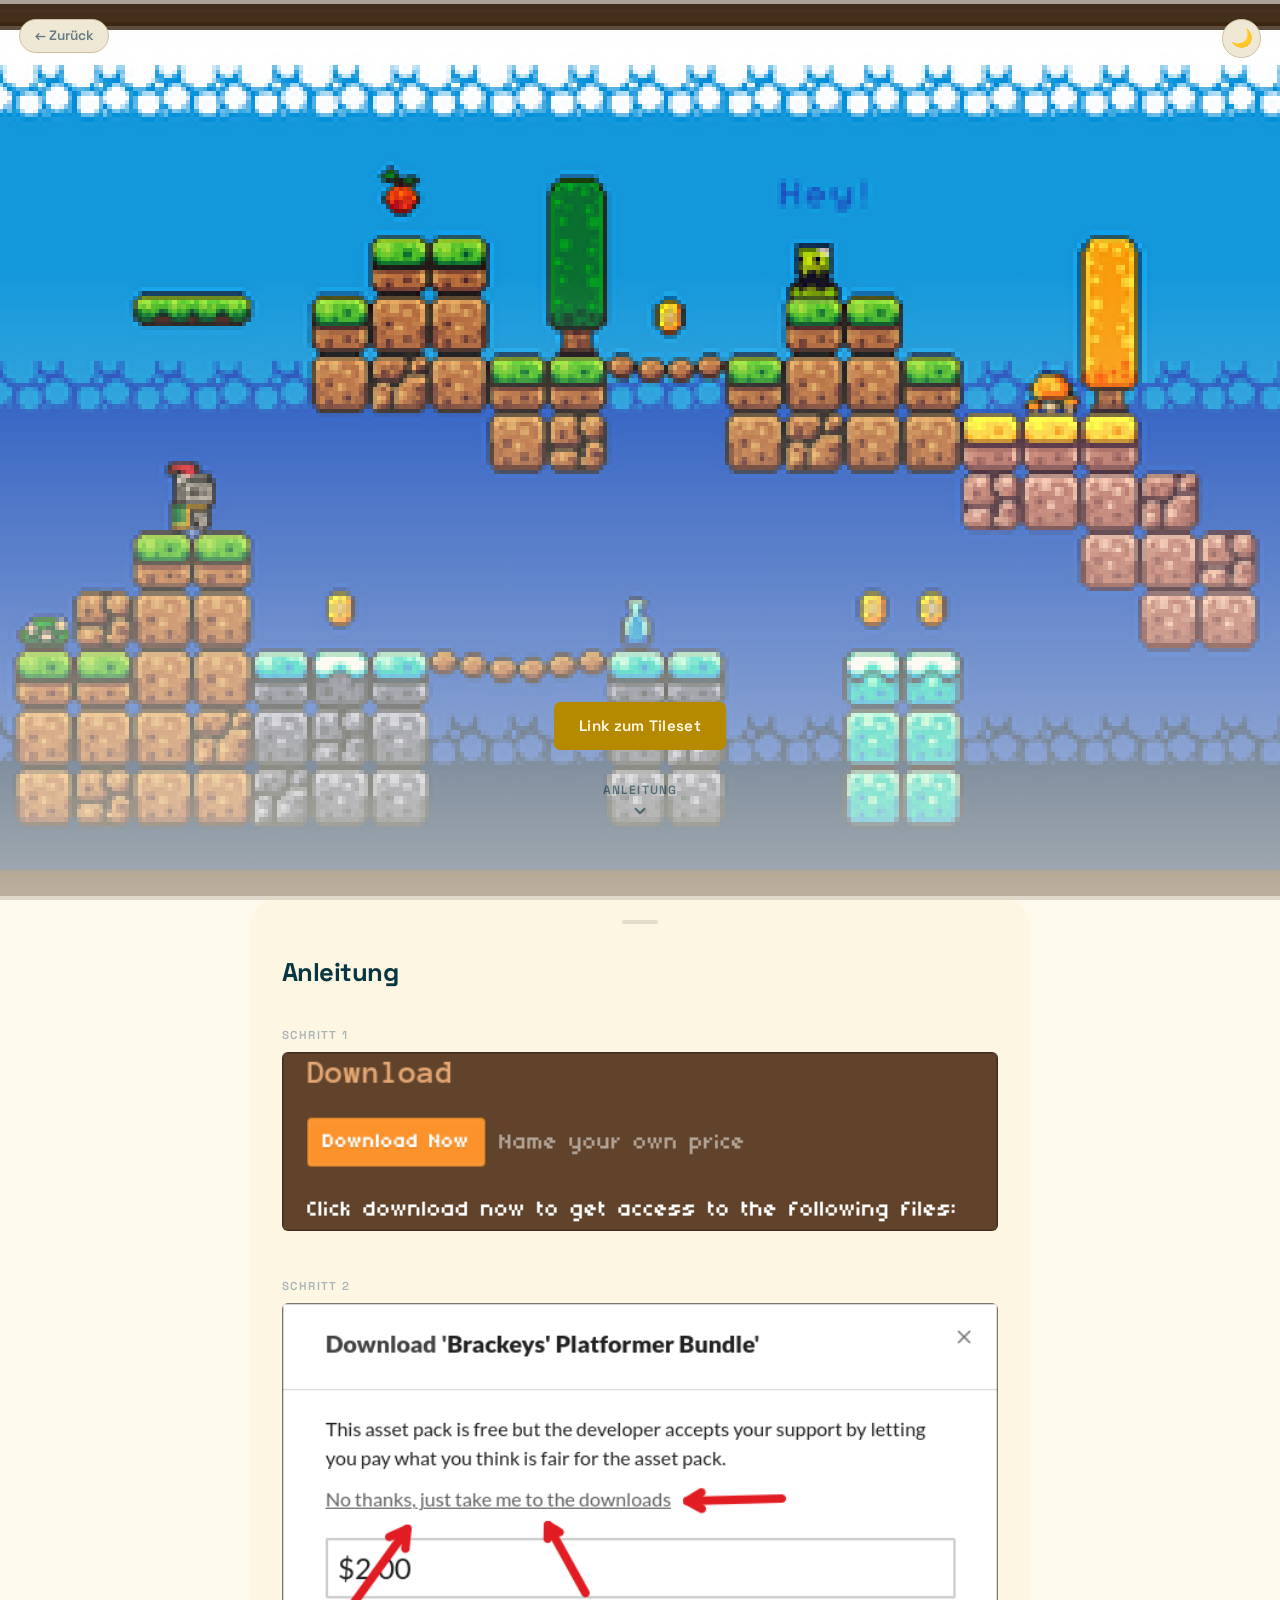
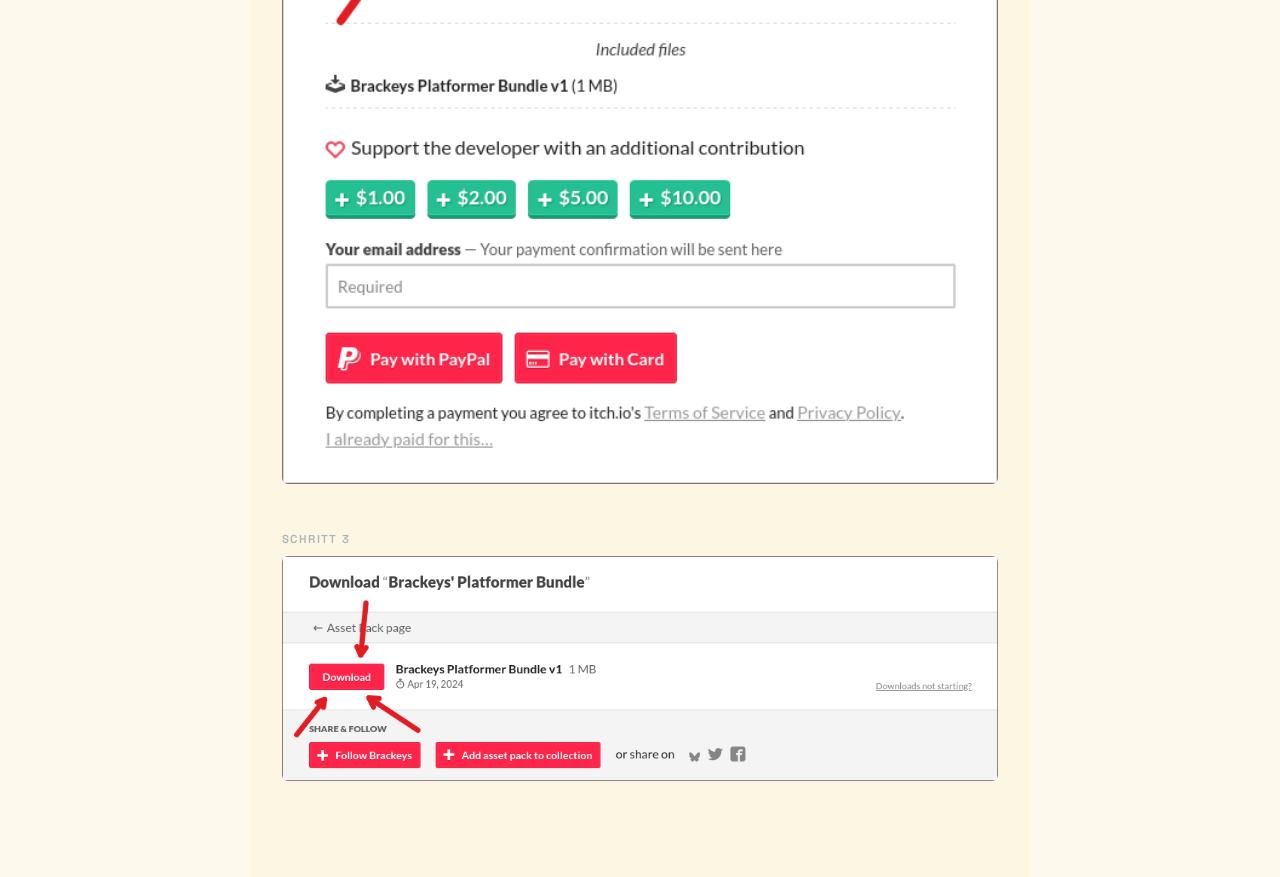
==== tileset.html @ da00e478 "added tutorial to the tileset" ====
<!DOCTYPE html>
<html lang="de">
<head>
    <meta charset="UTF-8">
    <meta name="viewport" content="width=device-width, initial-scale=1.0">
    <title>Pixel Art Tileset</title>
    <link rel="preconnect" href="https://fonts.googleapis.com">
    <link rel="preconnect" href="https://fonts.gstatic.com" crossorigin>
    <link href="https://fonts.googleapis.com/css2?family=Space+Grotesk:wght@400;600;700&display=swap" rel="stylesheet">
    <script>
        document.documentElement.setAttribute('data-theme',
            window.matchMedia('(prefers-color-scheme: dark)').matches ? 'dark' : 'light'
        );
    </script>
    <link rel="stylesheet" href="styles.css">
    <link rel="stylesheet" href="tileset.css">
</head>
<body>
    <a class="back-link" href="index.html">← Zurück</a>
    <button class="theme-toggle" id="themeToggle" aria-label="Theme wechseln">☀️</button>

    <div class="hero">
        <img src="media/guide_bpa_0.png" alt="Pixel Art Tileset">
    </div>
    <div class="hero-section">
        <div class="hero-cta">
            <div class="btn-wrapper">
                <a class="btn" href="https://brackeysgames.itch.io/brackeys-platformer-bundle" target="_blank">Link zum Tileset</a>
            </div>
            <div class="scroll-hint">
                <span>Anleitung</span>
                <svg xmlns="http://www.w3.org/2000/svg" width="18" height="18" viewBox="0 0 24 24" fill="none" stroke="currentColor" stroke-width="2.5" stroke-linecap="round" stroke-linejoin="round">
                    <polyline points="6 9 12 15 18 9"/>
                </svg>
            </div>
        </div>
    </div>

    <div class="guide-section">
    <div class="guide-card">
        <div class="guide-handle"></div>
        <h2>Anleitung</h2>
        <div class="steps">
            <div class="step">
                <span class="step-label">Schritt 1</span>
                <img src="media/guide_bpa_1.png" alt="Schritt 1">
            </div>
            <div class="step">
                <span class="step-label">Schritt 2</span>
                <img src="media/guide_bpa_2.png" alt="Schritt 2">
            </div>
            <div class="step">
                <span class="step-label">Schritt 3</span>
                <img src="media/guide_bpa_3.png" alt="Schritt 3">
            </div>
        </div>
    </div>
    </div>

    <script src="index.js"></script>
</body>
</html>
---- styles.css ----
@property --angle {
    syntax: '<angle>';
    inherits: false;
    initial-value: 0deg;
}

@keyframes rainbow-spin {
    to { --angle: 360deg; }
}

/* ── Reset ── */
* {
    margin: 0;
    padding: 0;
    box-sizing: border-box;
}

/* ── Shared theme variables ── */
[data-theme="dark"] {
    --bg: #07071a;
    --text: #b8b8d8;
    --heading: #f0eeff;
    --heading-shadow: 0 0 24px rgba(160, 100, 255, 0.5), 0 0 48px rgba(80, 160, 255, 0.2);
    --btn-bg: #110828;
    --btn-border: #8b5cf6;
    --btn-color: #d0b0ff;
    --btn-hover-bg: #1c1040;
    --btn-glow: 0 0 18px rgba(139, 92, 246, 0.7);
    --toggle-bg: #0d0d22;
    --toggle-border: #22224a;
    --toggle-color: #6868a8;
}

[data-theme="light"] {
    --bg: #fdf6e3;
    --text: #586e75;
    --heading: #073642;
    --heading-shadow: none;
    --btn-bg: #b58900;
    --btn-border: #b58900;
    --btn-color: #fffbe8;
    --btn-hover-bg: #9e7800;
    --btn-glow: none;
    --toggle-bg: #eee8d5;
    --toggle-border: #ccc0a0;
    --toggle-color: #657b83;
}

/* ── Base ── */
body {
    font-family: 'Space Grotesk', sans-serif;
    color: var(--text);
    transition: color 0.4s ease;
}

/* ── Theme toggle ── */
.theme-toggle {
    position: fixed;
    top: 1.2rem;
    right: 1.2rem;
    z-index: 20;
    width: 2.4rem;
    height: 2.4rem;
    border-radius: 50%;
    border: 1px solid var(--toggle-border);
    background: var(--toggle-bg);
    color: var(--toggle-color);
    font-size: 1.1rem;
    cursor: pointer;
    display: flex;
    align-items: center;
    justify-content: center;
    line-height: 1;
    transition: border-color 0.3s ease, transform 0.2s ease;
}

.theme-toggle:hover {
    border-color: var(--btn-border);
    transform: scale(1.1) rotate(20deg);
}

/* ── Back link (subpages) ── */
.back-link {
    position: fixed;
    top: 1.2rem;
    left: 1.2rem;
    z-index: 20;
    font-family: 'Space Grotesk', sans-serif;
    font-size: 0.85rem;
    font-weight: 600;
    color: var(--toggle-color);
    text-decoration: none;
    background: var(--toggle-bg);
    border: 1px solid var(--toggle-border);
    padding: 0.45rem 0.9rem;
    border-radius: 20px;
    transition: color 0.3s ease, border-color 0.3s ease;
}

.back-link:hover {
    color: var(--btn-color);
    border-color: var(--btn-border);
}

/* ── Button ── */
a.btn {
    position: relative;
    z-index: 1;
    display: block;
    padding: 0.85rem 1.5rem;
    border-radius: 6px;
    text-decoration: none;
    font-family: 'Space Grotesk', sans-serif;
    font-size: 0.95rem;
    font-weight: 600;
    letter-spacing: 0.02em;
    background: var(--btn-bg);
    border: 1px solid var(--btn-border);
    color: var(--btn-color);
    transition: background-color 0.3s ease, border-color 0.3s ease, box-shadow 0.3s ease;
}

[data-theme="dark"] a.btn:hover {
    background: var(--btn-hover-bg);
    box-shadow: var(--btn-glow);
    border-color: transparent;
}

[data-theme="light"] a.btn:hover {
    background: var(--btn-hover-bg);
}

/* ── Rainbow border wrapper ── */
.btn-wrapper {
    position: relative;
    border-radius: 8px;
}

[data-theme="dark"] .btn-wrapper {
    padding: 2px;
}

[data-theme="dark"] .btn-wrapper::before {
    content: '';
    position: absolute;
    inset: 0;
    z-index: 0;
    border-radius: 8px;
    background: conic-gradient(
        from var(--angle),
        #ff0050, #ff7000, #ffe000, #00ff88, #00ccff, #aa55ff, #ff0050
    );
    opacity: 0;
    transition: opacity 0.35s ease;
    animation: rainbow-spin 2.5s linear infinite paused;
}

[data-theme="dark"] .btn-wrapper:hover::before {
    opacity: 1;
    animation-play-state: running;
}
---- tileset.css ----
@keyframes bounce {
    0%, 100% { transform: translateY(0); }
    50%       { transform: translateY(7px); }
}

/* ── Tileset-specific theme extensions ── */
[data-theme="dark"] {
    --hero-dim: rgba(7, 7, 26, 0.6);
    --hero-overlay: linear-gradient(to bottom, transparent 30%, rgba(7, 7, 26, 0.6) 100%);
    --scroll-color: rgba(200, 190, 255, 0.65);
    --handle: rgba(255, 255, 255, 0.1);
    --step-label: #44447a;
}

[data-theme="light"] {
    --hero-dim: rgba(253, 246, 227, 0.65);
    --hero-overlay: linear-gradient(to bottom, transparent 30%, rgba(253, 246, 227, 0.65) 100%);
    --scroll-color: rgba(7, 54, 66, 0.6);
    --handle: rgba(0, 0, 0, 0.1);
    --step-label: #aab5b8;
}

/* ── Base ── */
html, body {
    background: transparent;
}

body {
    overflow-x: hidden;
}

/* ── Hero image (fixed, full screen) ── */
.hero {
    position: fixed;
    inset: 0;
    z-index: 0;
}

.hero img {
    width: 100%;
    height: 100%;
    object-fit: cover;
    image-rendering: pixelated;
    image-rendering: crisp-edges;
}

/* ── First viewport ── */
.hero-section {
    position: relative;
    height: 100vh;
    z-index: 2;
    display: flex;
    align-items: flex-end;
    justify-content: center;
    padding-bottom: 5rem;
    background: var(--hero-overlay);
}

.hero-cta {
    display: flex;
    flex-direction: column;
    align-items: center;
    gap: 2rem;
}

.scroll-hint {
    display: flex;
    flex-direction: column;
    align-items: center;
    gap: 0.25rem;
    color: var(--scroll-color);
    font-size: 0.75rem;
    font-weight: 600;
    letter-spacing: 0.1em;
    text-transform: uppercase;
    animation: bounce 1.6s ease-in-out infinite;
}

/* ── Guide section (full-width, scrolls with card, dims sides) ── */
.guide-section {
    position: relative;
    z-index: 3;
    background: var(--hero-dim);
    min-height: 100vh;
    transition: background 0.4s ease;
}

/* ── Guide card (centered content area) ── */
.guide-card {
    max-width: 780px;
    margin: 0 auto;
    background: var(--bg);
    border-radius: 24px 24px 0 0;
    padding: 1.25rem 2rem 6rem;
    min-height: 100vh;
    transition: background-color 0.4s ease;
}

.guide-handle {
    width: 36px;
    height: 4px;
    background: var(--handle);
    border-radius: 2px;
    margin: 0 auto 2rem;
}

h2 {
    font-size: 1.6rem;
    font-weight: 700;
    letter-spacing: -0.02em;
    color: var(--heading);
    text-shadow: var(--heading-shadow);
    margin-bottom: 2.5rem;
    transition: color 0.4s ease, text-shadow 0.4s ease;
}

/* ── Steps ── */
.steps {
    display: flex;
    flex-direction: column;
    gap: 3rem;
}

.step {
    display: flex;
    flex-direction: column;
    gap: 0.6rem;
}

.step-label {
    font-size: 0.72rem;
    font-weight: 600;
    letter-spacing: 0.12em;
    text-transform: uppercase;
    color: var(--step-label);
}

.step img {
    width: 100%;
    height: auto;
    display: block;
    border-radius: 6px;
}
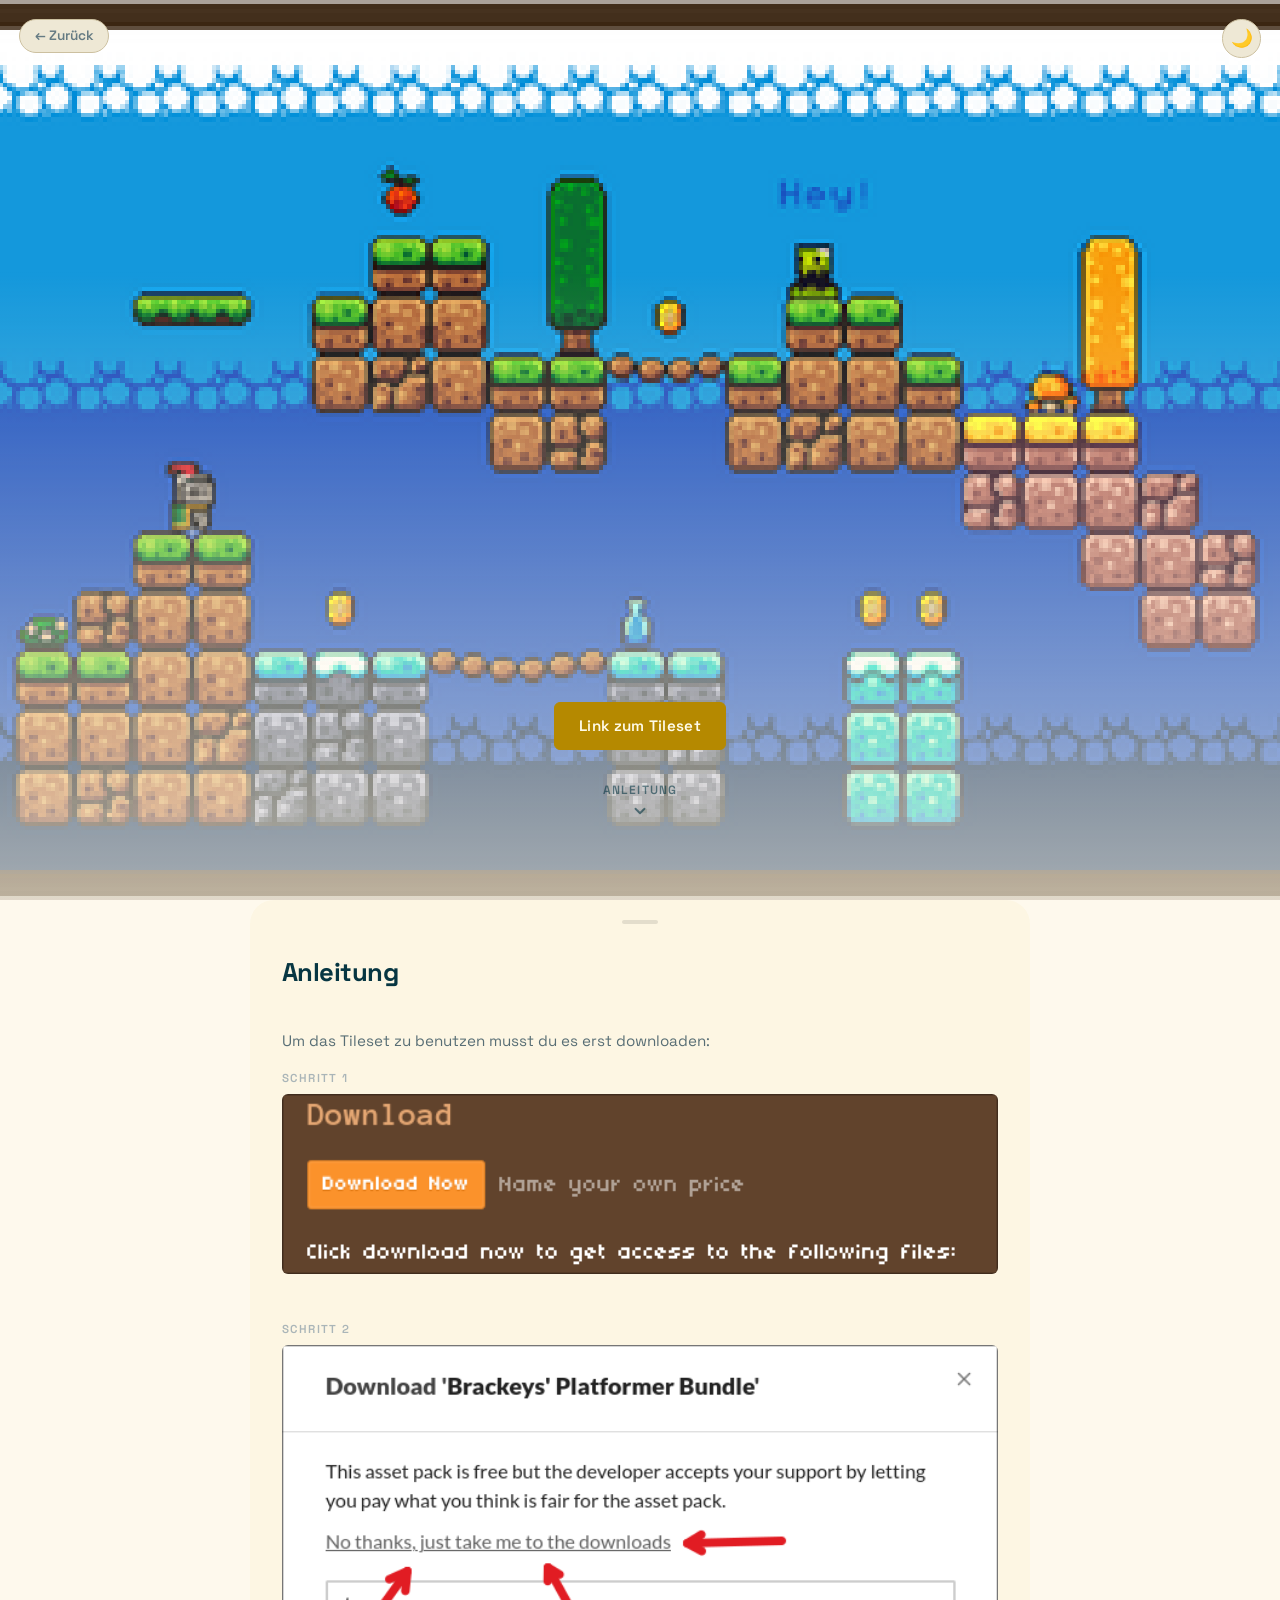
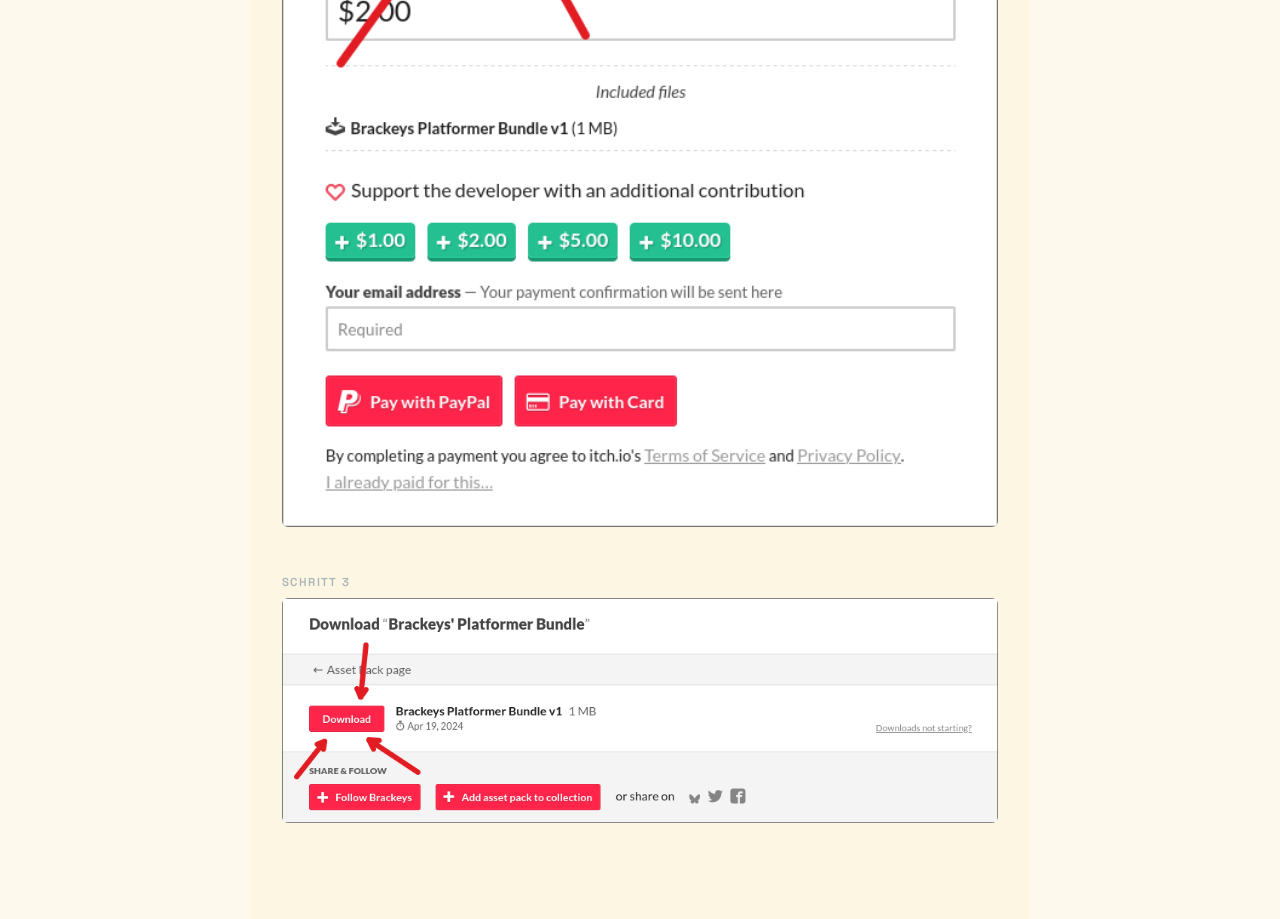
==== commit 4af33fa2: "tileset anleitung ergänzt." ====
--- a/tileset.html
+++ b/tileset.html
@@ -41,6 +41,9 @@
         <div class="guide-handle"></div>
         <h2>Anleitung</h2>
         <div class="steps">
+            <div class="step less-gap">
+                <p>Um das Tileset zu benutzen musst du es erst downloaden:</p>
+            </div>
             <div class="step">
                 <span class="step-label">Schritt 1</span>
                 <img src="media/guide_bpa_1.png" alt="Schritt 1">
--- a/styles.css
+++ b/styles.css
@@ -1,11 +1,5 @@
-@property --angle {
-    syntax: '<angle>';
-    inherits: false;
-    initial-value: 0deg;
-}
-
 @keyframes rainbow-spin {
-    to { --angle: 360deg; }
+    to { filter: hue-rotate(360deg); }
 }
 
 /* ── Reset ── */
@@ -147,7 +141,6 @@
     z-index: 0;
     border-radius: 8px;
     background: conic-gradient(
-        from var(--angle),
         #ff0050, #ff7000, #ffe000, #00ff88, #00ccff, #aa55ff, #ff0050
     );
     opacity: 0;
--- a/tileset.css
+++ b/tileset.css
@@ -127,6 +127,10 @@
     gap: 0.6rem;
 }
 
+.less-gap {
+    margin-bottom: -2rem;
+}
+
 .step-label {
     font-size: 0.72rem;
     font-weight: 600;
@@ -135,6 +139,13 @@
     color: var(--step-label);
 }
 
+p {
+    font-size: 0.95rem;
+    line-height: 1.75;
+    /*margin-bottom: 1.5rem;*/
+    transition: color 0.4s ease;
+}
+
 .step img {
     width: 100%;
     height: auto;
